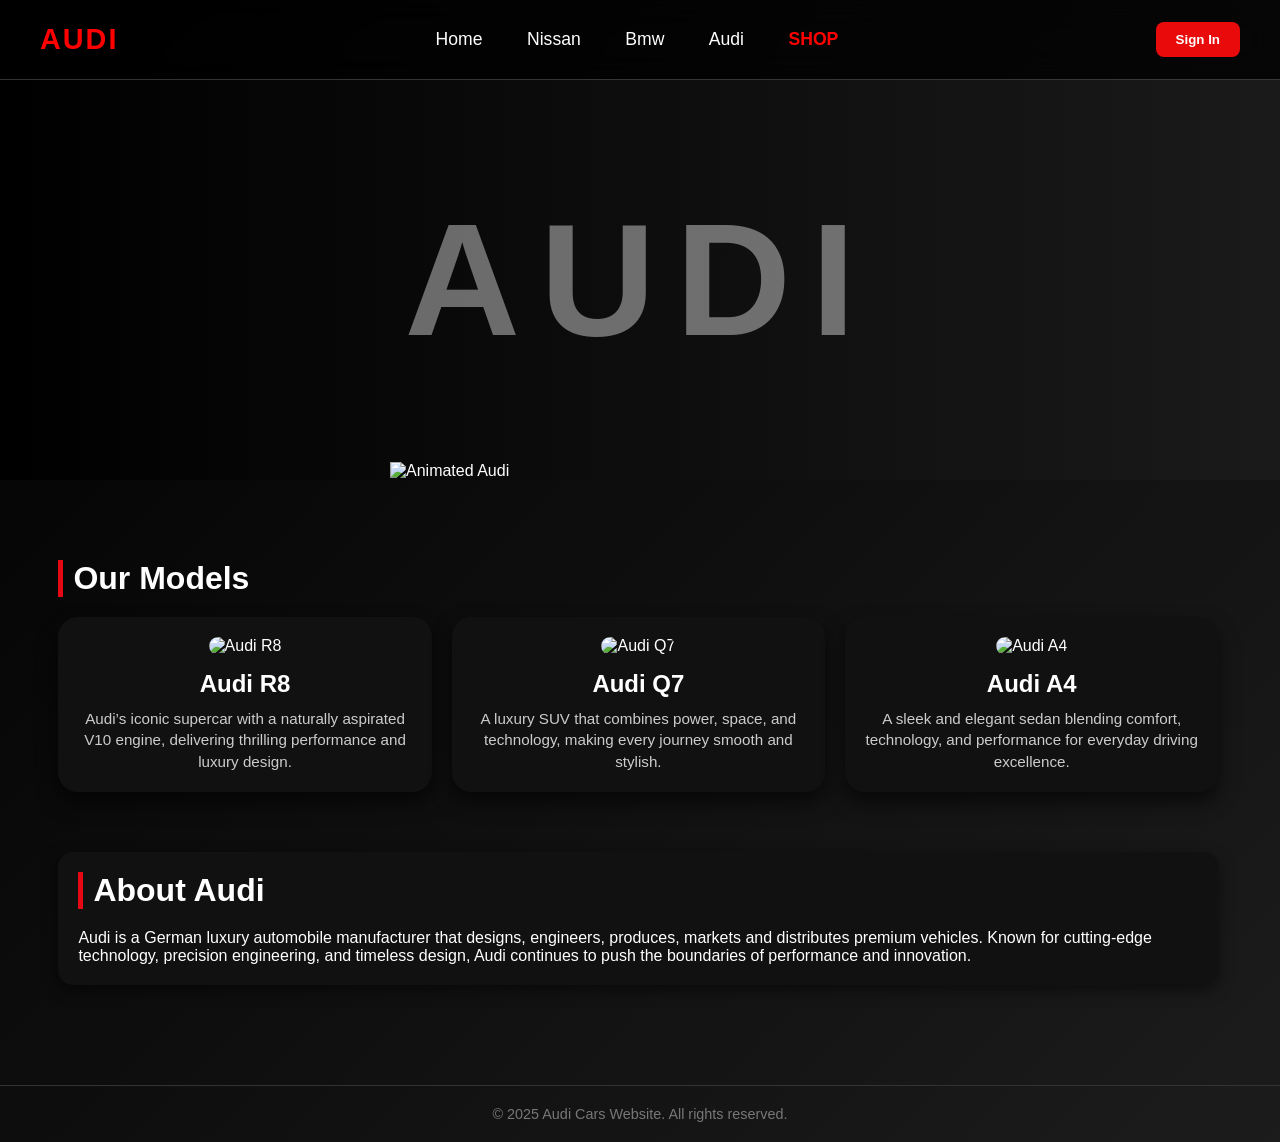
==== audi.html @ a2dbee49 "Add files via upload" ====
<!DOCTYPE html>
<html lang="en">
<head>
  <meta charset="UTF-8">
  <meta name="viewport" content="width=device-width, initial-scale=1.0">
  <title>Audi Cars Website</title>
  <link rel="stylesheet" href="style.css">
   <link rel="stylesheet" href="audi.css">
</head>
<body>
   <header>
    <h1 style="color: red;">AUDI</h1>
    <nav>
      <a href="index.html">Home</a>
      <a href="nissan.html">Nissan</a>
      <a href="bmw.html">Bmw</a>
      <a href="audi.html">Audi</a>
      <a href="shop.html"><b style="color: red;">SHOP</b></a>
    </nav>
    <a href="form.html"><button class="button">Sign In</button></a>
  </header>

  <div class="hero">
    <h1 class="big-text">AUDI</h1>
    <img src="https://www.pngmart.com/files/22/Audi-R8-PNG-Image.png" alt="Animated Audi">
  </div>

  <main>
    <section id="models">
      <h2>Our Models</h2>
      <div class="cards">
        <div class="card">
          <img src="https://www.pngmart.com/files/22/Audi-R8-PNG-Image.png" alt="Audi R8">
          <h3>Audi R8</h3>
          <p>Audi’s iconic supercar with a naturally aspirated V10 engine, delivering thrilling performance and luxury design.</p>
        </div>
        <div class="card">
          <img src="https://www.pngmart.com/files/22/Audi-Q7-PNG.png" alt="Audi Q7">
          <h3>Audi Q7</h3>
          <p>A luxury SUV that combines power, space, and technology, making every journey smooth and stylish.</p>
        </div>
        <div class="card">
          <img src="https://www.pngmart.com/files/22/Audi-A4-PNG-Transparent.png" alt="Audi A4">
          <h3>Audi A4</h3>
          <p>A sleek and elegant sedan blending comfort, technology, and performance for everyday driving excellence.</p>
        </div>
      </div>
    </section>

    <section id="about" class="about">
      <h2>About Audi</h2>
      <p>Audi is a German luxury automobile manufacturer that designs, engineers, produces, markets and distributes premium vehicles. Known for cutting-edge technology, precision engineering, and timeless design, Audi continues to push the boundaries of performance and innovation.</p>
    </section>
  </main>

  <footer>
    &copy; 2025 Audi Cars Website. All rights reserved.
  </footer>
</body>
</html>
---- style.css ----
/* HEADER */
    header {
      display: flex;
      justify-content: space-between;
      align-items: center;
      padding: 0 40px;
      height: 80px;
      position: sticky;
      top: 0;
      border-bottom: 1px solid rgba(255, 255, 255, 0.2);
      background: rgba(0, 0, 0, 0.6);
      backdrop-filter: blur(15px);
      animation: headerFade 0.8s ease forwards;
      z-index: 10;
    }
.rex{
 font-size:var(--text-size);
      font-weight:800;
      line-height:1;
      /* Create the gradient that will "slide" */
      background: linear-gradient(
        90deg,
        #ffffff 0%,
        #ffd15c 18%,
        #ff6b6b 36%,
        #7ee7ff 55%,
        #b39cff 74%,
        #ffffff 100%
      );
      /* Enlarge background so sliding is visible */
       font-size:var(--text-size);
      font-weight:800;
      line-height:1;
      /* Create the gradient that will "slide" */
      background: linear-gradient(
        90deg,
         red 0%,
         white 18%,
        cyan 36%,
        red 55%,
        cyan 74%,
        purple 100%
      );
      /* Enlarge background so sliding is visible */
      background-size: 300% 100%;
      background-clip: text;
      color: transparent;
      /* Smooth animation */
      animation: rexx 3s linear infinite;
      display:inline-block;
      padding:0.1em 0.2em;
    }

 @keyframes rexx{
      0%   { background-position: 0% 50%; }
      50%  { background-position: 100% 50%; }
      100% { background-position: 0% 50%; }
    }

    @keyframes headerFade {
      from {
        opacity: 0;
        transform: translateY(-30px);
      }
      to {
        opacity: 1;
        transform: translateY(0);
      }
    }

    header h1 {
      font-size: 1.8rem;
      letter-spacing: 2px;
      font-weight: bold;
    }

    nav a {
      text-decoration: none;
      color: white;
      font-size: 1.1rem;
      margin: 0 20px;
      transition: color 0.3s ease;
    }

    nav a:hover {
      color: rgb(233, 11, 11);
    }

    .button {
      padding: 10px 20px;
      background: rgb(233, 11, 11);
      border: none;
      border-radius: 8px;
      cursor: pointer;
      font-weight: bold;
      color: white;
      transition: background 0.3s ease, transform 0.2s ease;
    }

    .button:hover {
      background: rgb(200, 10, 10);
      transform: scale(1.05);
    }

    /* MAIN CONTENT */
    .main {
      display: flex;
      flex-wrap: wrap;
      align-items: center;
      justify-content: center;
      gap: 40px;
      padding: 40px;
      animation: mainFade 1s ease forwards;
    }

    @keyframes mainFade {
      from {
        opacity: 0;
        transform: translateY(40px);
      }
      to {
        opacity: 1;
        transform: translateY(0);
      }
    }

    .text {
      max-width: 500px;
      animation: textFade 1s ease forwards;
    }

    @keyframes textFade {
      from {
        opacity: 0;
        transform: translateX(-30px);
      }
      to {
        opacity: 1;
        transform: translateX(0);
      }
    }

    .text h1 {
      font-size: 2rem;
      margin-bottom: 15px;
    }

    .text h1 span {
      color: rgb(233, 11, 11);
    }

    .text b {
      font-weight: 400;
      line-height: 1.6;
      font-size: 1rem;
    }

    /* SPEED CARD */
    .speed {
      margin-top: 25px;
      width: 200px;
      padding: 20px;
      border-radius: 15px;
      text-align: center;
      background: rgba(0, 0, 0, 0.5);
      backdrop-filter: blur(10px);
      border: 1px solid rgba(255, 255, 255, 0.1);
      animation: speedCard 1.2s ease forwards;
    }

    @keyframes speedCard {
      from {
        opacity: 0;
        transform: translateY(40px);
      }
      to {
        opacity: 1;
        transform: translateY(0);
      }
    }

    .speed img {
      width: 100px;
      margin: 10px 0;
    }

    /* IMAGE */
    .image img {
      max-width: 450px;
      width: 100%;
      height: auto;
      border-radius: 15px;
      animation: imageFade 2s ease forwards;
    }

    @keyframes imageFade {
      from {
        opacity: 0;
      }
      to {
        opacity: 1;
      }
    }

    /* RESPONSIVE DESIGN */
    @media (max-width: 768px) {
      header {
        flex-direction: column;
        height: auto;
        padding: 15px;
        width: 100vw;
      }
      nav {
        margin-top: 10px;
      }
      .main {
        flex-direction: column;
        padding: 20px;
        text-align: center;
      }
      .text {
        padding: 0 10px;
      }
      .image img {
        max-width: 300px;
      }
    }
---- audi.css ----
* {
      margin: 0;
      padding: 0;
      box-sizing: border-box;
    }

    body {
      font-family: Arial, Helvetica, sans-serif;
      background: linear-gradient(135deg, #000000, #1c1c1c);
      color: #ffffff;
      display: flex;
      flex-direction: column;
    
      justify-content: flex-start;
      min-height: 100vh;
      animation: fadeIn 2s ease-in;
    }

    @keyframes fadeIn {
      from { opacity: 0; }
      to { opacity: 1; }
    }



    .hero {
      width: 100%;
      height: 400px;
      background: linear-gradient(to right, #000000, #1a1a1a);
      display: flex;
      align-items: center;
      justify-content: center;
      position: relative;
      overflow: hidden;
      margin-bottom: 40px;
    }

    .hero h1.big-text {
      position: absolute;
      font-size: 10rem;
      color: white;
      font-weight: 900;
      letter-spacing: 20px;
      z-index: 1;
      opacity: 0.4;
      animation: textPulse 3s infinite ease-in-out;
    }

    @keyframes textPulse {
      0% { opacity: 0.05; transform: scale(1); }
      50% { opacity: 0.2; transform: scale(1.05); }
      100% { opacity: 0.05; transform: scale(1); }
    }

    .hero img {
      width: 500px;
      position: absolute;
      bottom: 0;
      left: -600px;
      z-index: 2;
      animation: driveIn 6s ease forwards;
    }

    @keyframes driveIn {
      0% { left: -600px; }
      50% { left: 50%; transform: translateX(-50%); }
      100% { left: 50%; transform: translateX(-50%); }
    }

    main {
      width: 100%;
      max-width: 1200px;
      padding: 40px 20px;
      animation: fadeUp 2s ease;
      margin-left: 3%;
    }

    @keyframes fadeUp {
      from { opacity: 0; transform: translateY(50px); }
      to { opacity: 1; transform: translateY(0); }
    }

    section {
      margin-bottom: 60px;
    }

    section h2 {
      font-size: 2rem;
      margin-bottom: 20px;
      border-left: 5px solid #e50914;
      padding-left: 10px;
      animation: slideIn 1.5s ease;
    }

    @keyframes slideIn {
      from { opacity: 0; transform: translateX(-50px); }
      to { opacity: 1; transform: translateX(0); }
    }

    .cards {
      display: grid;
      grid-template-columns: repeat(auto-fit, minmax(280px, 1fr));
      gap: 20px;
    }

    .card {
      background: #111;
      border-radius: 20px;
      padding: 20px;
      perspective: 1000px;
      transition: transform 0.4s ease, box-shadow 0.4s ease;
      text-align: center;
      box-shadow: 0 10px 20px rgba(0, 0, 0, 0.6);
      animation: zoomIn 1.5s ease;
    }

    @keyframes zoomIn {
      from { transform: scale(0.8); opacity: 0; }
      to { transform: scale(1); opacity: 1; }
    }

    .card:hover {
      transform: scale(1.05) rotateY(5deg);
      box-shadow: 0 15px 25px rgba(229, 9, 20, 0.6);
    }

    .card img {
      width: 100%;
      border-radius: 15px;
      margin-bottom: 15px;
      transition: transform 0.5s;
    }

    .card:hover img {
      transform: scale(1.1);
    }

    .card h3 {
      font-size: 1.5rem;
      color: #ffffff;
      margin-bottom: 10px;
    }

    .card p {
      font-size: 0.95rem;
      color: #cccccc;
      line-height: 1.4;
    }

    .about {
      background: #111;
      padding: 20px;
      border-radius: 15px;
      box-shadow: 0 5px 15px rgba(0, 0, 0, 0.5);
      animation: fadeIn 2s ease;
    }

    footer {
      margin-top: auto;
      padding: 20px;
      text-align: center;
      font-size: 0.9rem;
      color: #777;
      border-top: 1px solid #333;
      width: 100%;
      animation: fadeIn 2s ease;
    }
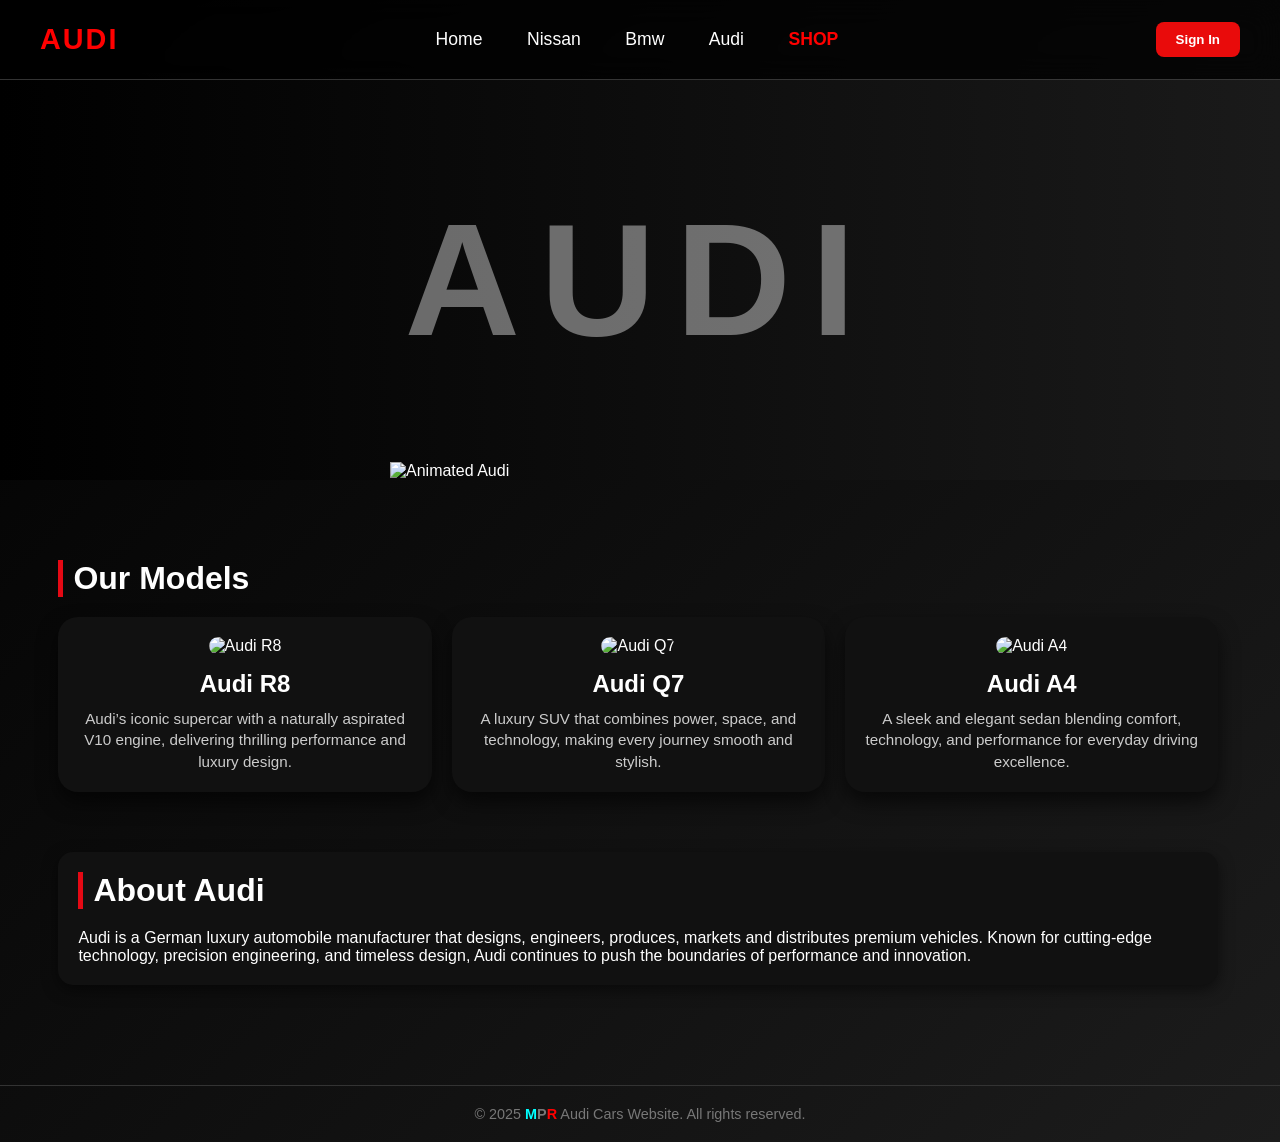
==== commit 4858e1c4: "Add files via upload" ====
--- a/audi.html
+++ b/audi.html
@@ -6,6 +6,7 @@
   <title>Audi Cars Website</title>
   <link rel="stylesheet" href="style.css">
    <link rel="stylesheet" href="audi.css">
+    <link rel="shortcut icon" href="logo.svg" type="image/x-icon">
 </head>
 <body>
    <header>
@@ -54,7 +55,7 @@
   </main>
 
   <footer>
-    &copy; 2025 Audi Cars Website. All rights reserved.
+    &copy; 2025 <b style="color: aqua;">M</b><b>P</b><b style="color: red;">R</b> Audi Cars Website. All rights reserved.
   </footer>
 </body>
 </html>
